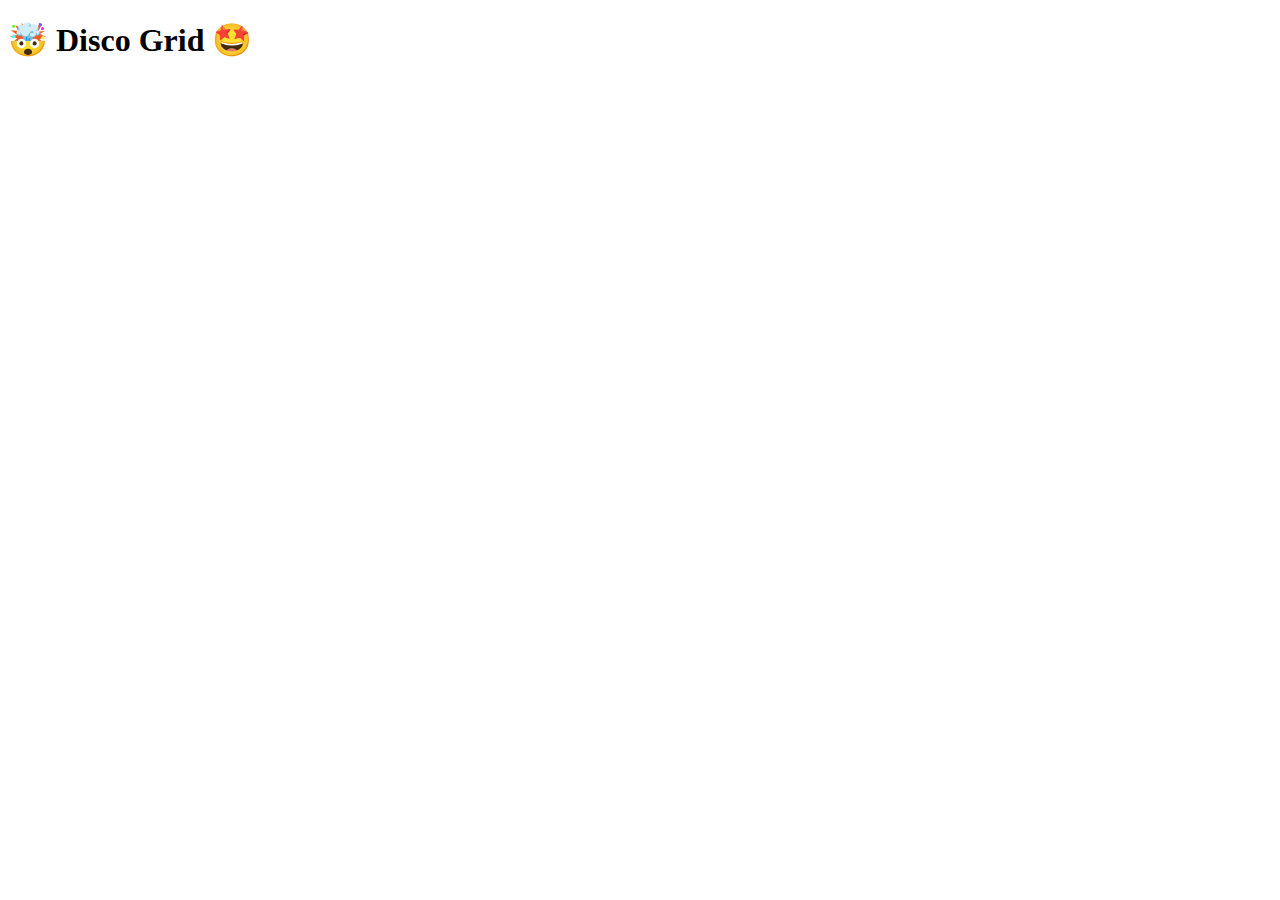
==== block-BJaael/code/index.html @ 7bb68109 "create a disco grid" ====
<!DOCTYPE html>
<html lang="en">
  <head>
    <meta charset="UTF-8" />
    <meta name="viewport" content="width=device-width, initial-scale=1.0" />
    <title>🤯 Disco Grid 🤩</title>
    <link
      href="https://fonts.googleapis.com/css2?family=Montserrat:wght@200;400&display=swap"
      rel="stylesheet"
    />
    <link rel="stylesheet" href="style.css" />
  </head>
  <body>
    <h1 class="heading">🤯 Disco Grid 🤩</h1>
    <div class="container">
      <div class="boxes">
        <div class="box"></div>
        <div class="box"></div>
        <div class="box"></div>
        <div class="box"></div>
        <div class="box"></div>
        <div class="box"></div>
        <div class="box"></div>
        <div class="box"></div>
        <div class="box"></div>
        <div class="box"></div>
        <div class="box"></div>
        <div class="box"></div>
        <div class="box"></div>
        <div class="box"></div>
        <div class="box"></div>
        <div class="box"></div>
        <div class="box"></div>
        <div class="box"></div>
        <div class="box"></div>
        <div class="box"></div>
        <div class="box"></div>
        <div class="box"></div>
        <div class="box"></div>
        <div class="box"></div>
        <div class="box"></div>
        <div class="box"></div>
        <div class="box"></div>
        <div class="box"></div>
        <div class="box"></div>
        <div class="box"></div>
        <div class="box"></div>
        <div class="box"></div>
        <div class="box"></div>
        <div class="box"></div>
        <div class="box"></div>
        <div class="box"></div>
        <div class="box"></div>
        <div class="box"></div>
        <div class="box"></div>
        <div class="box"></div>
        <div class="box"></div>
        <div class="box"></div>
        <div class="box"></div>
        <div class="box"></div>
        <div class="box"></div>
        <div class="box"></div>
        <div class="box"></div>
        <div class="box"></div>
        <div class="box"></div>
        <div class="box"></div>
        <div class="box"></div>
        <div class="box"></div>
        <div class="box"></div>
        <div class="box"></div>
        <div class="box"></div>
        <div class="box"></div>
        <div class="box"></div>
        <div class="box"></div>
        <div class="box"></div>
        <div class="box"></div>
        <div class="box"></div>
        <div class="box"></div>
        <div class="box"></div>
        <div class="box"></div>
        <div class="box"></div>
        <div class="box"></div>
        <div class="box"></div>
        <div class="box"></div>
        <div class="box"></div>
        <div class="box"></div>
        <div class="box"></div>
        <div class="box"></div>
        <div class="box"></div>
        <div class="box"></div>
        <div class="box"></div>
        <div class="box"></div>
        <div class="box"></div>
        <div class="box"></div>
        <div class="box"></div>
        <div class="box"></div>
        <div class="box"></div>
        <div class="box"></div>
        <div class="box"></div>
        <div class="box"></div>
        <div class="box"></div>
        <div class="box"></div>
        <div class="box"></div>
        <div class="box"></div>
        <div class="box"></div>
        <div class="box"></div>
        <div class="box"></div>
        <div class="box"></div>
        <div class="box"></div>
        <div class="box"></div>
        <div class="box"></div>
        <div class="box"></div>
        <div class="box"></div>
        <div class="box"></div>
        <div class="box"></div>
        <div class="box"></div>
        <div class="box"></div>
        <div class="box"></div>
        <div class="box"></div>
        <div class="box"></div>
        <div class="box"></div>
        <div class="box"></div>
        <div class="box"></div>
        <div class="box"></div>
        <div class="box"></div>
        <div class="box"></div>
        <div class="box"></div>
        <div class="box"></div>
        <div class="box"></div>
        <div class="box"></div>
        <div class="box"></div>
        <div class="box"></div>
        <div class="box"></div>
        <div class="box"></div>
        <div class="box"></div>
        <div class="box"></div>
        <div class="box"></div>
        <div class="box"></div>
        <div class="box"></div>
        <div class="box"></div>
        <div class="box"></div>
        <div class="box"></div>
        <div class="box"></div>
        <div class="box"></div>
        <div class="box"></div>
        <div class="box"></div>
        <div class="box"></div>
        <div class="box"></div>
        <div class="box"></div>
        <div class="box"></div>
        <div class="box"></div>
        <div class="box"></div>
        <div class="box"></div>
        <div class="box"></div>
        <div class="box"></div>
        <div class="box"></div>
        <div class="box"></div>
        <div class="box"></div>
        <div class="box"></div>
        <div class="box"></div>
        <div class="box"></div>
        <div class="box"></div>
        <div class="box"></div>
        <div class="box"></div>
        <div class="box"></div>
        <div class="box"></div>
        <div class="box"></div>
        <div class="box"></div>
        <div class="box"></div>
        <div class="box"></div>
        <div class="box"></div>
        <div class="box"></div>
        <div class="box"></div>
        <div class="box"></div>
        <div class="box"></div>
        <div class="box"></div>
        <div class="box"></div>
        <div class="box"></div>
        <div class="box"></div>
        <div class="box"></div>
        <div class="box"></div>
        <div class="box"></div>
        <div class="box"></div>
        <div class="box"></div>
        <div class="box"></div>
        <div class="box"></div>
        <div class="box"></div>
        <div class="box"></div>
        <div class="box"></div>
        <div class="box"></div>
        <div class="box"></div>
        <div class="box"></div>
        <div class="box"></div>
        <div class="box"></div>
        <div class="box"></div>
        <div class="box"></div>
        <div class="box"></div>
        <div class="box"></div>
        <div class="box"></div>
        <div class="box"></div>
        <div class="box"></div>
        <div class="box"></div>
        <div class="box"></div>
        <div class="box"></div>
        <div class="box"></div>
        <div class="box"></div>
        <div class="box"></div>
        <div class="box"></div>
        <div class="box"></div>
        <div class="box"></div>
        <div class="box"></div>
        <div class="box"></div>
        <div class="box"></div>
        <div class="box"></div>
        <div class="box"></div>
        <div class="box"></div>
        <div class="box"></div>
        <div class="box"></div>
        <div class="box"></div>
        <div class="box"></div>
        <div class="box"></div>
        <div class="box"></div>
        <div class="box"></div>
        <div class="box"></div>
        <div class="box"></div>
        <div class="box"></div>
        <div class="box"></div>
        <div class="box"></div>
        <div class="box"></div>
        <div class="box"></div>
        <div class="box"></div>
        <div class="box"></div>
        <div class="box"></div>
        <div class="box"></div>
        <div class="box"></div>
        <div class="box"></div>
        <div class="box"></div>
        <div class="box"></div>
        <div class="box"></div>
        <div class="box"></div>
        <div class="box"></div>
        <div class="box"></div>
        <div class="box"></div>
        <div class="box"></div>
        <div class="box"></div>
        <div class="box"></div>
        <div class="box"></div>
        <div class="box"></div>
        <div class="box"></div>
        <div class="box"></div>
        <div class="box"></div>
        <div class="box"></div>
        <div class="box"></div>
        <div class="box"></div>
        <div class="box"></div>
        <div class="box"></div>
        <div class="box"></div>
        <div class="box"></div>
        <div class="box"></div>
        <div class="box"></div>
        <div class="box"></div>
        <div class="box"></div>
        <div class="box"></div>
        <div class="box"></div>
        <div class="box"></div>
        <div class="box"></div>
        <div class="box"></div>
        <div class="box"></div>
        <div class="box"></div>
        <div class="box"></div>
        <div class="box"></div>
        <div class="box"></div>
        <div class="box"></div>
        <div class="box"></div>
        <div class="box"></div>
        <div class="box"></div>
        <div class="box"></div>
        <div class="box"></div>
        <div class="box"></div>
        <div class="box"></div>
        <div class="box"></div>
        <div class="box"></div>
        <div class="box"></div>
        <div class="box"></div>
        <div class="box"></div>
        <div class="box"></div>
        <div class="box"></div>
        <div class="box"></div>
        <div class="box"></div>
        <div class="box"></div>
        <div class="box"></div>
        <div class="box"></div>
        <div class="box"></div>
        <div class="box"></div>
        <div class="box"></div>
        <div class="box"></div>
        <div class="box"></div>
        <div class="box"></div>
        <div class="box"></div>
        <div class="box"></div>
        <div class="box"></div>
        <div class="box"></div>
        <div class="box"></div>
        <div class="box"></div>
        <div class="box"></div>
        <div class="box"></div>
        <div class="box"></div>
        <div class="box"></div>
        <div class="box"></div>
        <div class="box"></div>
        <div class="box"></div>
        <div class="box"></div>
        <div class="box"></div>
        <div class="box"></div>
        <div class="box"></div>
        <div class="box"></div>
        <div class="box"></div>
        <div class="box"></div>
        <div class="box"></div>
        <div class="box"></div>
        <div class="box"></div>
        <div class="box"></div>
        <div class="box"></div>
        <div class="box"></div>
        <div class="box"></div>
        <div class="box"></div>
        <div class="box"></div>
        <div class="box"></div>
        <div class="box"></div>
        <div class="box"></div>
        <div class="box"></div>
        <div class="box"></div>
        <div class="box"></div>
        <div class="box"></div>
        <div class="box"></div>
        <div class="box"></div>
        <div class="box"></div>
        <div class="box"></div>
        <div class="box"></div>
        <div class="box"></div>
        <div class="box"></div>
        <div class="box"></div>
        <div class="box"></div>
        <div class="box"></div>
        <div class="box"></div>
        <div class="box"></div>
        <div class="box"></div>
        <div class="box"></div>
        <div class="box"></div>
        <div class="box"></div>
        <div class="box"></div>
        <div class="box"></div>
        <div class="box"></div>
        <div class="box"></div>
        <div class="box"></div>
        <div class="box"></div>
        <div class="box"></div>
        <div class="box"></div>
        <div class="box"></div>
        <div class="box"></div>
        <div class="box"></div>
        <div class="box"></div>
        <div class="box"></div>
        <div class="box"></div>
        <div class="box"></div>
        <div class="box"></div>
        <div class="box"></div>
        <div class="box"></div>
        <div class="box"></div>
        <div class="box"></div>
        <div class="box"></div>
        <div class="box"></div>
        <div class="box"></div>
        <div class="box"></div>
        <div class="box"></div>
        <div class="box"></div>
        <div class="box"></div>
        <div class="box"></div>
        <div class="box"></div>
        <div class="box"></div>
        <div class="box"></div>
        <div class="box"></div>
        <div class="box"></div>
        <div class="box"></div>
        <div class="box"></div>
        <div class="box"></div>
        <div class="box"></div>
        <div class="box"></div>
        <div class="box"></div>
        <div class="box"></div>
        <div class="box"></div>
        <div class="box"></div>
        <div class="box"></div>
        <div class="box"></div>
        <div class="box"></div>
        <div class="box"></div>
        <div class="box"></div>
        <div class="box"></div>
        <div class="box"></div>
        <div class="box"></div>
        <div class="box"></div>
        <div class="box"></div>
        <div class="box"></div>
        <div class="box"></div>
        <div class="box"></div>
        <div class="box"></div>
        <div class="box"></div>
        <div class="box"></div>
        <div class="box"></div>
        <div class="box"></div>
        <div class="box"></div>
        <div class="box"></div>
        <div class="box"></div>
        <div class="box"></div>
        <div class="box"></div>
        <div class="box"></div>
        <div class="box"></div>
        <div class="box"></div>
        <div class="box"></div>
        <div class="box"></div>
        <div class="box"></div>
        <div class="box"></div>
        <div class="box"></div>
        <div class="box"></div>
        <div class="box"></div>
        <div class="box"></div>
        <div class="box"></div>
        <div class="box"></div>
        <div class="box"></div>
        <div class="box"></div>
        <div class="box"></div>
        <div class="box"></div>
        <div class="box"></div>
        <div class="box"></div>
        <div class="box"></div>
        <div class="box"></div>
        <div class="box"></div>
        <div class="box"></div>
        <div class="box"></div>
        <div class="box"></div>
        <div class="box"></div>
        <div class="box"></div>
        <div class="box"></div>
        <div class="box"></div>
        <div class="box"></div>
        <div class="box"></div>
        <div class="box"></div>
        <div class="box"></div>
        <div class="box"></div>
        <div class="box"></div>
        <div class="box"></div>
        <div class="box"></div>
        <div class="box"></div>
        <div class="box"></div>
        <div class="box"></div>
        <div class="box"></div>
        <div class="box"></div>
        <div class="box"></div>
        <div class="box"></div>
        <div class="box"></div>
        <div class="box"></div>
        <div class="box"></div>
        <div class="box"></div>
        <div class="box"></div>
        <div class="box"></div>
        <div class="box"></div>
        <div class="box"></div>
        <div class="box"></div>
        <div class="box"></div>
        <div class="box"></div>
        <div class="box"></div>
        <div class="box"></div>
        <div class="box"></div>
        <div class="box"></div>
        <div class="box"></div>
        <div class="box"></div>
        <div class="box"></div>
        <div class="box"></div>
        <div class="box"></div>
        <div class="box"></div>
        <div class="box"></div>
        <div class="box"></div>
        <div class="box"></div>
        <div class="box"></div>
        <div class="box"></div>
        <div class="box"></div>
        <div class="box"></div>
        <div class="box"></div>
        <div class="box"></div>
        <div class="box"></div>
        <div class="box"></div>
        <div class="box"></div>
        <div class="box"></div>
        <div class="box"></div>
        <div class="box"></div>
        <div class="box"></div>
        <div class="box"></div>
        <div class="box"></div>
        <div class="box"></div>
        <div class="box"></div>
        <div class="box"></div>
        <div class="box"></div>
        <div class="box"></div>
        <div class="box"></div>
        <div class="box"></div>
        <div class="box"></div>
        <div class="box"></div>
        <div class="box"></div>
        <div class="box"></div>
        <div class="box"></div>
        <div class="box"></div>
        <div class="box"></div>
        <div class="box"></div>
        <div class="box"></div>
        <div class="box"></div>
        <div class="box"></div>
      </div>
    </div>
    <script src="./script.js"></script>
  </body>
</html>
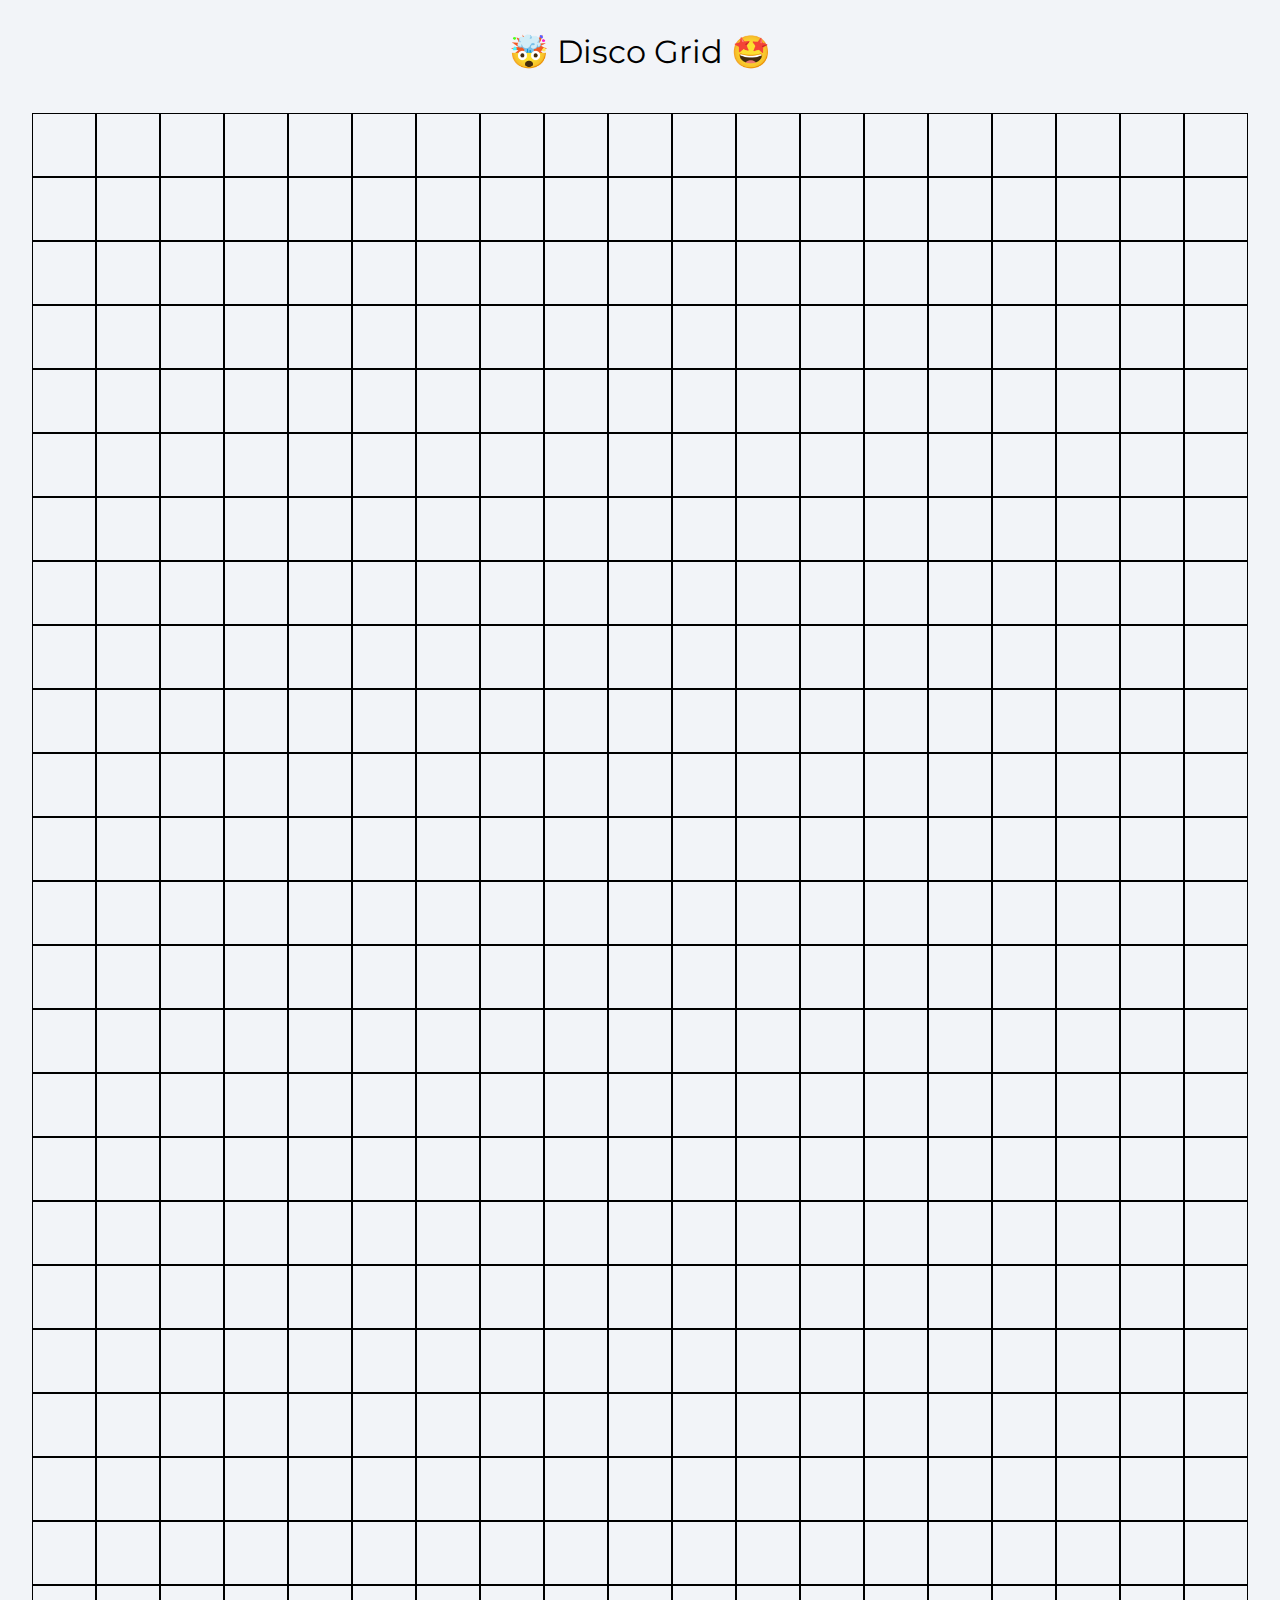
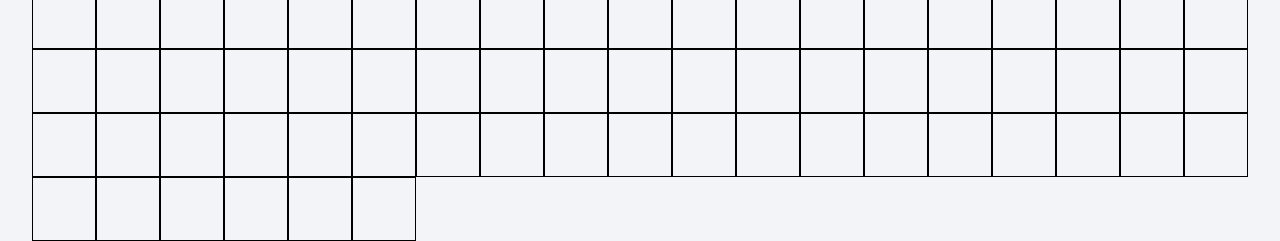
==== commit daa8a988: "refactor" ====
--- a/block-BJaael/code/index.html
+++ b/block-BJaael/code/index.html
@@ -13,508 +13,7 @@
   <body>
     <h1 class="heading">🤯 Disco Grid 🤩</h1>
     <div class="container">
-      <div class="boxes">
-        <div class="box"></div>
-        <div class="box"></div>
-        <div class="box"></div>
-        <div class="box"></div>
-        <div class="box"></div>
-        <div class="box"></div>
-        <div class="box"></div>
-        <div class="box"></div>
-        <div class="box"></div>
-        <div class="box"></div>
-        <div class="box"></div>
-        <div class="box"></div>
-        <div class="box"></div>
-        <div class="box"></div>
-        <div class="box"></div>
-        <div class="box"></div>
-        <div class="box"></div>
-        <div class="box"></div>
-        <div class="box"></div>
-        <div class="box"></div>
-        <div class="box"></div>
-        <div class="box"></div>
-        <div class="box"></div>
-        <div class="box"></div>
-        <div class="box"></div>
-        <div class="box"></div>
-        <div class="box"></div>
-        <div class="box"></div>
-        <div class="box"></div>
-        <div class="box"></div>
-        <div class="box"></div>
-        <div class="box"></div>
-        <div class="box"></div>
-        <div class="box"></div>
-        <div class="box"></div>
-        <div class="box"></div>
-        <div class="box"></div>
-        <div class="box"></div>
-        <div class="box"></div>
-        <div class="box"></div>
-        <div class="box"></div>
-        <div class="box"></div>
-        <div class="box"></div>
-        <div class="box"></div>
-        <div class="box"></div>
-        <div class="box"></div>
-        <div class="box"></div>
-        <div class="box"></div>
-        <div class="box"></div>
-        <div class="box"></div>
-        <div class="box"></div>
-        <div class="box"></div>
-        <div class="box"></div>
-        <div class="box"></div>
-        <div class="box"></div>
-        <div class="box"></div>
-        <div class="box"></div>
-        <div class="box"></div>
-        <div class="box"></div>
-        <div class="box"></div>
-        <div class="box"></div>
-        <div class="box"></div>
-        <div class="box"></div>
-        <div class="box"></div>
-        <div class="box"></div>
-        <div class="box"></div>
-        <div class="box"></div>
-        <div class="box"></div>
-        <div class="box"></div>
-        <div class="box"></div>
-        <div class="box"></div>
-        <div class="box"></div>
-        <div class="box"></div>
-        <div class="box"></div>
-        <div class="box"></div>
-        <div class="box"></div>
-        <div class="box"></div>
-        <div class="box"></div>
-        <div class="box"></div>
-        <div class="box"></div>
-        <div class="box"></div>
-        <div class="box"></div>
-        <div class="box"></div>
-        <div class="box"></div>
-        <div class="box"></div>
-        <div class="box"></div>
-        <div class="box"></div>
-        <div class="box"></div>
-        <div class="box"></div>
-        <div class="box"></div>
-        <div class="box"></div>
-        <div class="box"></div>
-        <div class="box"></div>
-        <div class="box"></div>
-        <div class="box"></div>
-        <div class="box"></div>
-        <div class="box"></div>
-        <div class="box"></div>
-        <div class="box"></div>
-        <div class="box"></div>
-        <div class="box"></div>
-        <div class="box"></div>
-        <div class="box"></div>
-        <div class="box"></div>
-        <div class="box"></div>
-        <div class="box"></div>
-        <div class="box"></div>
-        <div class="box"></div>
-        <div class="box"></div>
-        <div class="box"></div>
-        <div class="box"></div>
-        <div class="box"></div>
-        <div class="box"></div>
-        <div class="box"></div>
-        <div class="box"></div>
-        <div class="box"></div>
-        <div class="box"></div>
-        <div class="box"></div>
-        <div class="box"></div>
-        <div class="box"></div>
-        <div class="box"></div>
-        <div class="box"></div>
-        <div class="box"></div>
-        <div class="box"></div>
-        <div class="box"></div>
-        <div class="box"></div>
-        <div class="box"></div>
-        <div class="box"></div>
-        <div class="box"></div>
-        <div class="box"></div>
-        <div class="box"></div>
-        <div class="box"></div>
-        <div class="box"></div>
-        <div class="box"></div>
-        <div class="box"></div>
-        <div class="box"></div>
-        <div class="box"></div>
-        <div class="box"></div>
-        <div class="box"></div>
-        <div class="box"></div>
-        <div class="box"></div>
-        <div class="box"></div>
-        <div class="box"></div>
-        <div class="box"></div>
-        <div class="box"></div>
-        <div class="box"></div>
-        <div class="box"></div>
-        <div class="box"></div>
-        <div class="box"></div>
-        <div class="box"></div>
-        <div class="box"></div>
-        <div class="box"></div>
-        <div class="box"></div>
-        <div class="box"></div>
-        <div class="box"></div>
-        <div class="box"></div>
-        <div class="box"></div>
-        <div class="box"></div>
-        <div class="box"></div>
-        <div class="box"></div>
-        <div class="box"></div>
-        <div class="box"></div>
-        <div class="box"></div>
-        <div class="box"></div>
-        <div class="box"></div>
-        <div class="box"></div>
-        <div class="box"></div>
-        <div class="box"></div>
-        <div class="box"></div>
-        <div class="box"></div>
-        <div class="box"></div>
-        <div class="box"></div>
-        <div class="box"></div>
-        <div class="box"></div>
-        <div class="box"></div>
-        <div class="box"></div>
-        <div class="box"></div>
-        <div class="box"></div>
-        <div class="box"></div>
-        <div class="box"></div>
-        <div class="box"></div>
-        <div class="box"></div>
-        <div class="box"></div>
-        <div class="box"></div>
-        <div class="box"></div>
-        <div class="box"></div>
-        <div class="box"></div>
-        <div class="box"></div>
-        <div class="box"></div>
-        <div class="box"></div>
-        <div class="box"></div>
-        <div class="box"></div>
-        <div class="box"></div>
-        <div class="box"></div>
-        <div class="box"></div>
-        <div class="box"></div>
-        <div class="box"></div>
-        <div class="box"></div>
-        <div class="box"></div>
-        <div class="box"></div>
-        <div class="box"></div>
-        <div class="box"></div>
-        <div class="box"></div>
-        <div class="box"></div>
-        <div class="box"></div>
-        <div class="box"></div>
-        <div class="box"></div>
-        <div class="box"></div>
-        <div class="box"></div>
-        <div class="box"></div>
-        <div class="box"></div>
-        <div class="box"></div>
-        <div class="box"></div>
-        <div class="box"></div>
-        <div class="box"></div>
-        <div class="box"></div>
-        <div class="box"></div>
-        <div class="box"></div>
-        <div class="box"></div>
-        <div class="box"></div>
-        <div class="box"></div>
-        <div class="box"></div>
-        <div class="box"></div>
-        <div class="box"></div>
-        <div class="box"></div>
-        <div class="box"></div>
-        <div class="box"></div>
-        <div class="box"></div>
-        <div class="box"></div>
-        <div class="box"></div>
-        <div class="box"></div>
-        <div class="box"></div>
-        <div class="box"></div>
-        <div class="box"></div>
-        <div class="box"></div>
-        <div class="box"></div>
-        <div class="box"></div>
-        <div class="box"></div>
-        <div class="box"></div>
-        <div class="box"></div>
-        <div class="box"></div>
-        <div class="box"></div>
-        <div class="box"></div>
-        <div class="box"></div>
-        <div class="box"></div>
-        <div class="box"></div>
-        <div class="box"></div>
-        <div class="box"></div>
-        <div class="box"></div>
-        <div class="box"></div>
-        <div class="box"></div>
-        <div class="box"></div>
-        <div class="box"></div>
-        <div class="box"></div>
-        <div class="box"></div>
-        <div class="box"></div>
-        <div class="box"></div>
-        <div class="box"></div>
-        <div class="box"></div>
-        <div class="box"></div>
-        <div class="box"></div>
-        <div class="box"></div>
-        <div class="box"></div>
-        <div class="box"></div>
-        <div class="box"></div>
-        <div class="box"></div>
-        <div class="box"></div>
-        <div class="box"></div>
-        <div class="box"></div>
-        <div class="box"></div>
-        <div class="box"></div>
-        <div class="box"></div>
-        <div class="box"></div>
-        <div class="box"></div>
-        <div class="box"></div>
-        <div class="box"></div>
-        <div class="box"></div>
-        <div class="box"></div>
-        <div class="box"></div>
-        <div class="box"></div>
-        <div class="box"></div>
-        <div class="box"></div>
-        <div class="box"></div>
-        <div class="box"></div>
-        <div class="box"></div>
-        <div class="box"></div>
-        <div class="box"></div>
-        <div class="box"></div>
-        <div class="box"></div>
-        <div class="box"></div>
-        <div class="box"></div>
-        <div class="box"></div>
-        <div class="box"></div>
-        <div class="box"></div>
-        <div class="box"></div>
-        <div class="box"></div>
-        <div class="box"></div>
-        <div class="box"></div>
-        <div class="box"></div>
-        <div class="box"></div>
-        <div class="box"></div>
-        <div class="box"></div>
-        <div class="box"></div>
-        <div class="box"></div>
-        <div class="box"></div>
-        <div class="box"></div>
-        <div class="box"></div>
-        <div class="box"></div>
-        <div class="box"></div>
-        <div class="box"></div>
-        <div class="box"></div>
-        <div class="box"></div>
-        <div class="box"></div>
-        <div class="box"></div>
-        <div class="box"></div>
-        <div class="box"></div>
-        <div class="box"></div>
-        <div class="box"></div>
-        <div class="box"></div>
-        <div class="box"></div>
-        <div class="box"></div>
-        <div class="box"></div>
-        <div class="box"></div>
-        <div class="box"></div>
-        <div class="box"></div>
-        <div class="box"></div>
-        <div class="box"></div>
-        <div class="box"></div>
-        <div class="box"></div>
-        <div class="box"></div>
-        <div class="box"></div>
-        <div class="box"></div>
-        <div class="box"></div>
-        <div class="box"></div>
-        <div class="box"></div>
-        <div class="box"></div>
-        <div class="box"></div>
-        <div class="box"></div>
-        <div class="box"></div>
-        <div class="box"></div>
-        <div class="box"></div>
-        <div class="box"></div>
-        <div class="box"></div>
-        <div class="box"></div>
-        <div class="box"></div>
-        <div class="box"></div>
-        <div class="box"></div>
-        <div class="box"></div>
-        <div class="box"></div>
-        <div class="box"></div>
-        <div class="box"></div>
-        <div class="box"></div>
-        <div class="box"></div>
-        <div class="box"></div>
-        <div class="box"></div>
-        <div class="box"></div>
-        <div class="box"></div>
-        <div class="box"></div>
-        <div class="box"></div>
-        <div class="box"></div>
-        <div class="box"></div>
-        <div class="box"></div>
-        <div class="box"></div>
-        <div class="box"></div>
-        <div class="box"></div>
-        <div class="box"></div>
-        <div class="box"></div>
-        <div class="box"></div>
-        <div class="box"></div>
-        <div class="box"></div>
-        <div class="box"></div>
-        <div class="box"></div>
-        <div class="box"></div>
-        <div class="box"></div>
-        <div class="box"></div>
-        <div class="box"></div>
-        <div class="box"></div>
-        <div class="box"></div>
-        <div class="box"></div>
-        <div class="box"></div>
-        <div class="box"></div>
-        <div class="box"></div>
-        <div class="box"></div>
-        <div class="box"></div>
-        <div class="box"></div>
-        <div class="box"></div>
-        <div class="box"></div>
-        <div class="box"></div>
-        <div class="box"></div>
-        <div class="box"></div>
-        <div class="box"></div>
-        <div class="box"></div>
-        <div class="box"></div>
-        <div class="box"></div>
-        <div class="box"></div>
-        <div class="box"></div>
-        <div class="box"></div>
-        <div class="box"></div>
-        <div class="box"></div>
-        <div class="box"></div>
-        <div class="box"></div>
-        <div class="box"></div>
-        <div class="box"></div>
-        <div class="box"></div>
-        <div class="box"></div>
-        <div class="box"></div>
-        <div class="box"></div>
-        <div class="box"></div>
-        <div class="box"></div>
-        <div class="box"></div>
-        <div class="box"></div>
-        <div class="box"></div>
-        <div class="box"></div>
-        <div class="box"></div>
-        <div class="box"></div>
-        <div class="box"></div>
-        <div class="box"></div>
-        <div class="box"></div>
-        <div class="box"></div>
-        <div class="box"></div>
-        <div class="box"></div>
-        <div class="box"></div>
-        <div class="box"></div>
-        <div class="box"></div>
-        <div class="box"></div>
-        <div class="box"></div>
-        <div class="box"></div>
-        <div class="box"></div>
-        <div class="box"></div>
-        <div class="box"></div>
-        <div class="box"></div>
-        <div class="box"></div>
-        <div class="box"></div>
-        <div class="box"></div>
-        <div class="box"></div>
-        <div class="box"></div>
-        <div class="box"></div>
-        <div class="box"></div>
-        <div class="box"></div>
-        <div class="box"></div>
-        <div class="box"></div>
-        <div class="box"></div>
-        <div class="box"></div>
-        <div class="box"></div>
-        <div class="box"></div>
-        <div class="box"></div>
-        <div class="box"></div>
-        <div class="box"></div>
-        <div class="box"></div>
-        <div class="box"></div>
-        <div class="box"></div>
-        <div class="box"></div>
-        <div class="box"></div>
-        <div class="box"></div>
-        <div class="box"></div>
-        <div class="box"></div>
-        <div class="box"></div>
-        <div class="box"></div>
-        <div class="box"></div>
-        <div class="box"></div>
-        <div class="box"></div>
-        <div class="box"></div>
-        <div class="box"></div>
-        <div class="box"></div>
-        <div class="box"></div>
-        <div class="box"></div>
-        <div class="box"></div>
-        <div class="box"></div>
-        <div class="box"></div>
-        <div class="box"></div>
-        <div class="box"></div>
-        <div class="box"></div>
-        <div class="box"></div>
-        <div class="box"></div>
-        <div class="box"></div>
-        <div class="box"></div>
-        <div class="box"></div>
-        <div class="box"></div>
-        <div class="box"></div>
-        <div class="box"></div>
-        <div class="box"></div>
-        <div class="box"></div>
-        <div class="box"></div>
-        <div class="box"></div>
-        <div class="box"></div>
-        <div class="box"></div>
-        <div class="box"></div>
-        <div class="box"></div>
-        <div class="box"></div>
-        <div class="box"></div>
-        <div class="box"></div>
-        <div class="box"></div>
-        <div class="box"></div>
-        <div class="box"></div>
-        <div class="box"></div>
-        <div class="box"></div>
-        <div class="box"></div>
-        <div class="box"></div>
-        <div class="box"></div>
-        <div class="box"></div>
-      </div>
+      <div class="boxes"></div>
     </div>
     <script src="./script.js"></script>
   </body>
--- a/block-BJaael/code/style.css
+++ b/block-BJaael/code/style.css
@@ -0,0 +1,99 @@
+html {
+  box-sizing: border-box;
+  font-size: 16px;
+}
+
+*,
+*:before,
+*:after {
+  box-sizing: inherit;
+}
+
+body,
+h1,
+h2,
+h3,
+h4,
+h5,
+h6,
+p,
+ol,
+ul {
+  margin: 0;
+  padding: 0;
+  font-weight: normal;
+}
+
+ol,
+ul {
+  list-style: none;
+}
+
+img {
+  max-width: 100%;
+  height: auto;
+}
+
+body {
+  background: #f2f4f8;
+  height: 100%;
+  font-family: "Montserrat", sans-serif;
+  width: 100vw;
+  height: 100vh;
+}
+
+.container {
+  text-align: center;
+  height: 100%;
+  max-width: 1280px;
+  padding: 2rem;
+  margin: 0 auto;
+}
+h1 {
+  padding-bottom: 10px;
+}
+
+.banner {
+  display: inline-block;
+  color: #424242;
+  font-size: 20px;
+  text-decoration: none;
+  text-align: center;
+  margin: 20px auto;
+  padding: 10px 20px;
+  background: white;
+  border-radius: 4px;
+  min-width: 24px;
+  font-size: 20px;
+  box-shadow: 0 14px 26px rgba(0, 0, 0, 0.04);
+  border: 2px solid;
+}
+
+.boxes {
+  display: flex;
+  flex-wrap: wrap;
+}
+.box {
+  width: 4rem;
+  height: 4rem;
+  border: 1px solid;
+}
+.text {
+  height: 100%;
+  display: flex;
+  justify-content: center;
+  align-items: center;
+}
+
+.first {
+  margin-right: 20px;
+}
+
+h3 {
+  font-weight: bolder;
+}
+
+.heading {
+  text-align: center;
+  margin-top: 2rem;
+}
